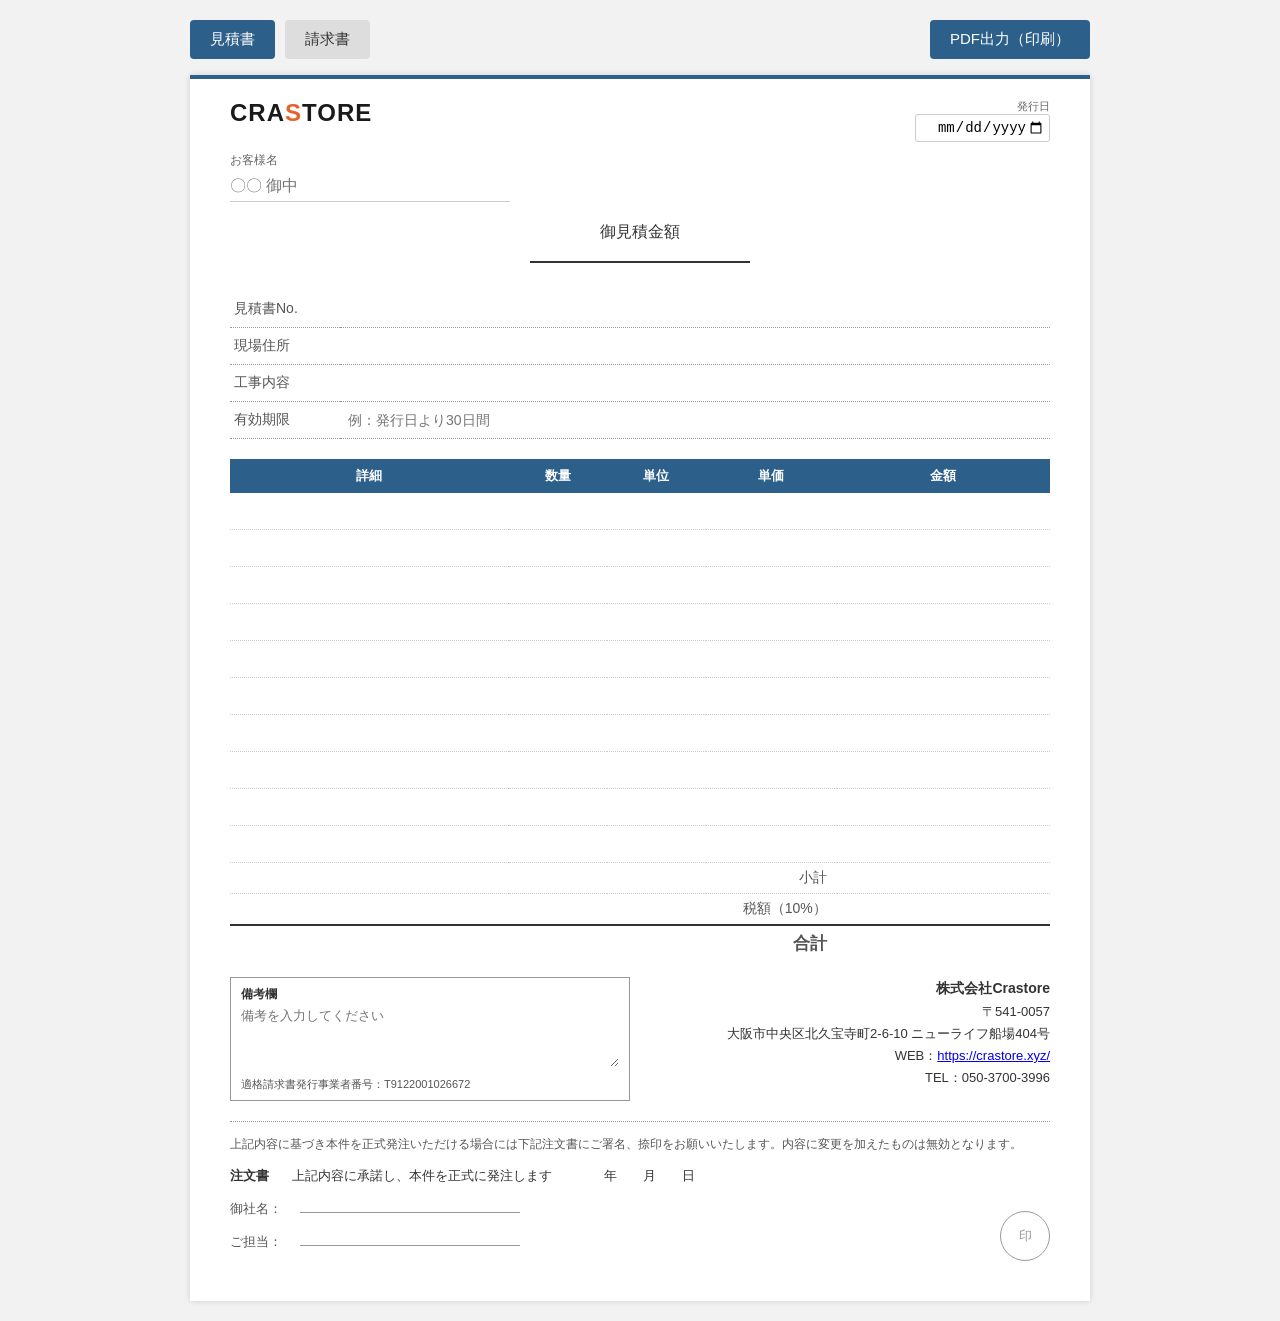
==== index.html @ 9643056b "Crastore見積書・請求書PDF作成アプリを追加し、READMEに経費管理ツールの説明を追記 estimate.htmlのコピーをindex.htmlとして追加し、株式会社ひまわり様向けの請求書サ" ====
<!DOCTYPE html>
<html lang="ja">
<head>
<meta charset="UTF-8">
<meta name="viewport" content="width=device-width, initial-scale=1.0">
<title>Crastore 見積書・請求書作成</title>
<style>
  * { box-sizing: border-box; }
  body {
    font-family: "Hiragino Kaku Gothic ProN", "Yu Gothic", sans-serif;
    background: #f2f2f2;
    margin: 0;
    padding: 20px;
    color: #333;
  }
  .toolbar {
    max-width: 900px;
    margin: 0 auto 16px;
    display: flex;
    gap: 10px;
    align-items: center;
  }
  .toolbar button {
    padding: 10px 20px;
    font-size: 15px;
    border: none;
    border-radius: 4px;
    cursor: pointer;
    background: #ddd;
    color: #333;
  }
  .toolbar button.active {
    background: #2c5f8a;
    color: #fff;
  }
  .toolbar button.print {
    margin-left: auto;
    background: #2c5f8a;
    color: #fff;
  }
  .sheet {
    max-width: 900px;
    margin: 0 auto;
    background: #fff;
    padding: 30px 40px 40px;
    box-shadow: 0 0 6px rgba(0,0,0,0.15);
  }
  .top-line {
    height: 4px;
    background: #2c5f8a;
    margin: -30px -40px 20px;
  }
  .logo-row {
    display: flex;
    justify-content: space-between;
    align-items: flex-start;
    margin-bottom: 10px;
  }
  .logo {
    font-size: 24px;
    font-weight: bold;
    letter-spacing: 1px;
    color: #1a1a1a;
  }
  .logo .accent { color: #e6622d; }
  .doc-date {
    text-align: right;
  }
  .doc-date label {
    display: block;
    font-size: 11px;
    color: #666;
  }
  .doc-date input {
    font-size: 14px;
    padding: 4px;
    border: 1px solid #ccc;
    border-radius: 3px;
    text-align: right;
  }

  .customer-block {
    margin: 10px 0 20px;
  }
  .customer-block label {
    display: block;
    font-size: 12px;
    color: #666;
    margin-bottom: 2px;
  }
  .customer-block input {
    font-size: 16px;
    padding: 6px 0;
    border: none;
    border-bottom: 1px solid #ccc;
    width: 280px;
    background: transparent;
  }

  .amount-box {
    text-align: center;
    margin: 10px 0 24px;
  }
  .amount-box .label {
    font-size: 16px;
    margin-bottom: 6px;
  }
  .amount-box .value {
    font-size: 30px;
    font-weight: bold;
    border-bottom: 2px solid #333;
    display: inline-block;
    padding: 0 30px 4px;
    min-width: 220px;
  }

  .meta-table {
    width: 100%;
    border-collapse: collapse;
    margin-bottom: 20px;
  }
  .meta-table td {
    border-bottom: 1px dotted #999;
    padding: 6px 4px;
    font-size: 14px;
    vertical-align: middle;
  }
  .meta-table td.label {
    width: 110px;
    color: #555;
    white-space: nowrap;
  }
  .meta-table td input {
    width: 100%;
    border: none;
    font-size: 14px;
    padding: 4px;
    background: transparent;
  }

  table.items {
    width: 100%;
    border-collapse: collapse;
    margin-bottom: 16px;
  }
  table.items th {
    background: #2c5f8a;
    color: #fff;
    padding: 8px 6px;
    font-size: 13px;
    text-align: center;
  }
  table.items td {
    border-bottom: 1px dotted #ccc;
    padding: 6px;
    font-size: 14px;
    text-align: center;
  }
  table.items td input {
    width: 100%;
    border: none;
    text-align: center;
    font-size: 14px;
    padding: 4px;
    background: transparent;
  }
  table.items td.item input {
    text-align: left;
  }
  table.items td.amount {
    text-align: right;
    padding-right: 10px;
  }
  table.items tfoot td {
    border-bottom: 1px dotted #ccc;
    font-size: 14px;
    text-align: right;
    padding: 6px 10px;
  }
  table.items tfoot td.label {
    text-align: right;
    color: #555;
    width: 60%;
  }
  table.items tfoot tr.total td {
    border-top: 2px solid #333;
    border-bottom: none;
    font-size: 17px;
    font-weight: bold;
  }

  .bottom-row {
    display: flex;
    gap: 20px;
    margin-bottom: 20px;
  }
  .bottom-row .left, .bottom-row .right {
    flex: 1;
  }
  .remarks-box {
    border: 1px solid #999;
    padding: 8px 10px;
    height: 100%;
    min-height: 110px;
  }
  .remarks-box .title {
    font-size: 12px;
    font-weight: bold;
    margin-bottom: 4px;
  }
  .remarks-box textarea {
    width: 100%;
    height: 60px;
    font-size: 13px;
    border: none;
    resize: vertical;
    background: transparent;
    padding: 0;
  }
  .remarks-box .qualified-no {
    font-size: 11px;
    color: #555;
    margin-top: 6px;
  }
  .company-info {
    font-size: 13px;
    line-height: 1.7;
    text-align: right;
  }
  .company-info .name {
    font-weight: bold;
    font-size: 14px;
  }

  .bank-box {
    border: 1px solid #999;
    border-radius: 4px;
    padding: 14px;
    text-align: center;
    margin: 10px 0 14px;
    font-size: 15px;
    line-height: 1.8;
  }
  .bank-note {
    text-align: center;
    font-size: 13px;
    color: #444;
    line-height: 1.6;
    margin-bottom: 20px;
  }

  .order-section {
    border-top: 1px dotted #999;
    padding-top: 14px;
    font-size: 13px;
  }
  .order-section .heading {
    font-weight: bold;
    margin-bottom: 10px;
  }
  .order-section .heading .sub {
    font-weight: normal;
    margin-left: 10px;
  }
  .order-fields {
    display: flex;
    justify-content: space-between;
    align-items: flex-end;
  }
  .order-fields .field {
    margin-bottom: 10px;
  }
  .order-fields .field label {
    display: inline-block;
    width: 70px;
    color: #555;
  }
  .order-fields .field .line {
    display: inline-block;
    border-bottom: 1px solid #999;
    width: 220px;
    height: 1.4em;
  }
  .order-fields .seal {
    border: 1px solid #999;
    border-radius: 50%;
    width: 50px;
    height: 50px;
    display: flex;
    align-items: center;
    justify-content: center;
    font-size: 13px;
    color: #999;
  }
  .order-note {
    font-size: 12px;
    color: #555;
    margin-bottom: 14px;
  }

  @media print {
    body { background: #fff; padding: 0; }
    .toolbar { display: none; }
    .sheet { box-shadow: none; max-width: 100%; }
    input, textarea {
      border: none !important;
      background: transparent !important;
    }
  }
</style>
</head>
<body>

<div class="toolbar">
  <button id="btnEstimate" class="active">見積書</button>
  <button id="btnInvoice">請求書</button>
  <button id="btnPrint" class="print">PDF出力（印刷）</button>
</div>

<div class="sheet">
  <div class="top-line"></div>

  <div class="logo-row">
    <div class="logo">CRA<span class="accent">S</span>TORE</div>
    <div class="doc-date">
      <label id="docDateLabel">発行日</label>
      <input type="date" id="docDate">
    </div>
  </div>

  <div class="customer-block">
    <label>お客様名</label>
    <input type="text" id="customerName" placeholder="〇〇 御中">
  </div>

  <div class="amount-box">
    <div class="label" id="amountLabel">御見積金額</div>
    <div class="value" id="amountValue">¥0</div>
  </div>

  <table class="meta-table">
    <tr>
      <td class="label" id="docNoLabel">見積書No.</td>
      <td><input type="text" id="docNo" placeholder=""></td>
    </tr>
    <tr>
      <td class="label">現場住所</td>
      <td><input type="text" id="siteLocation"></td>
    </tr>
    <tr>
      <td class="label">工事内容</td>
      <td><input type="text" id="workContent"></td>
    </tr>
    <tr id="rowExpiry">
      <td class="label">有効期限</td>
      <td><input type="text" id="expiry" placeholder="例：発行日より30日間"></td>
    </tr>
    <tr id="rowSchedule" style="display:none;">
      <td class="label">工事日程</td>
      <td><input type="text" id="schedule" placeholder="例：2026/06/10〜2026/06/20"></td>
    </tr>
  </table>

  <table class="items">
    <thead>
      <tr>
        <th style="width:34%">詳細</th>
        <th style="width:12%">数量</th>
        <th style="width:12%">単位</th>
        <th style="width:16%">単価</th>
        <th style="width:26%">金額</th>
      </tr>
    </thead>
    <tbody id="itemsBody"></tbody>
    <tfoot>
      <tr><td class="label" colspan="4">小計</td><td id="subtotal">¥0</td></tr>
      <tr><td class="label" colspan="4">税額（10%）</td><td id="tax">¥0</td></tr>
      <tr class="total"><td class="label" colspan="4">合計</td><td id="total">¥0</td></tr>
    </tfoot>
  </table>

  <div id="bankSection" style="display:none;">
    <div class="bank-box">
      三井住友銀行　若江岩田 支店<br>
      普通　1489227　ｶ)ｸﾗｽﾄｱ
    </div>
    <div class="bank-note">
      お支払いは上記口座にお願いします<br>
      今後ともどうぞよろしくお願い申し上げます
    </div>
  </div>

  <div class="bottom-row">
    <div class="left">
      <div class="remarks-box">
        <div class="title">備考欄</div>
        <textarea id="remarks" placeholder="備考を入力してください"></textarea>
        <div class="qualified-no">適格請求書発行事業者番号：T9122001026672</div>
      </div>
    </div>
    <div class="right">
      <div class="company-info">
        <div class="name">株式会社Crastore</div>
        〒541-0057<br>
        大阪市中央区北久宝寺町2-6-10 ニューライフ船場404号<br>
        WEB：<a href="https://crastore.xyz/" target="_blank" rel="noopener">https://crastore.xyz/</a><br>
        TEL：050-3700-3996
      </div>
    </div>
  </div>

  <div id="orderSection" class="order-section">
    <div class="order-note">上記内容に基づき本件を正式発注いただける場合には下記注文書にご署名、捺印をお願いいたします。内容に変更を加えたものは無効となります。</div>
    <div class="heading">注文書　<span class="sub">上記内容に承諾し、本件を正式に発注します　　　　年　　月　　日</span></div>
    <div class="order-fields">
      <div>
        <div class="field"><label>御社名：</label><span class="line"></span></div>
        <div class="field"><label>ご担当：</label><span class="line"></span></div>
      </div>
      <div class="seal">印</div>
    </div>
  </div>
</div>

<script>
  const ROW_COUNT = 10;
  const itemsBody = document.getElementById('itemsBody');

  for (let i = 0; i < ROW_COUNT; i++) {
    const tr = document.createElement('tr');
    tr.innerHTML = `
      <td class="item"><input type="text" class="item-name"></td>
      <td><input type="number" class="item-qty" min="0" step="any"></td>
      <td><input type="text" class="item-unit"></td>
      <td><input type="number" class="item-price" min="0" step="any"></td>
      <td class="amount"><span class="item-amount">¥0</span></td>
    `;
    itemsBody.appendChild(tr);
  }

  function formatYen(num) {
    if (!num) return '';
    return '¥' + Math.round(num).toLocaleString('ja-JP');
  }

  function recalc() {
    let subtotal = 0;
    document.querySelectorAll('#itemsBody tr').forEach(tr => {
      const qty = parseFloat(tr.querySelector('.item-qty').value) || 0;
      const price = parseFloat(tr.querySelector('.item-price').value) || 0;
      const amount = qty * price;
      tr.querySelector('.item-amount').textContent = formatYen(amount);
      subtotal += amount;
    });
    const tax = subtotal * 0.1;
    const total = subtotal + tax;
    document.getElementById('subtotal').textContent = formatYen(subtotal);
    document.getElementById('tax').textContent = formatYen(tax);
    document.getElementById('total').textContent = formatYen(total);
    document.getElementById('amountValue').textContent = formatYen(total);
  }

  itemsBody.addEventListener('input', recalc);
  recalc();

  // 見積書 / 請求書 切り替え
  const btnEstimate = document.getElementById('btnEstimate');
  const btnInvoice = document.getElementById('btnInvoice');
  const amountLabel = document.getElementById('amountLabel');
  const docDateLabel = document.getElementById('docDateLabel');
  const docNoLabel = document.getElementById('docNoLabel');
  const rowExpiry = document.getElementById('rowExpiry');
  const rowSchedule = document.getElementById('rowSchedule');
  const bankSection = document.getElementById('bankSection');
  const orderSection = document.getElementById('orderSection');

  function setMode(mode) {
    if (mode === 'estimate') {
      amountLabel.textContent = '御見積金額';
      docDateLabel.textContent = '発行日';
      docNoLabel.textContent = '見積書No.';
      rowExpiry.style.display = '';
      rowSchedule.style.display = 'none';
      bankSection.style.display = 'none';
      orderSection.style.display = '';
      btnEstimate.classList.add('active');
      btnInvoice.classList.remove('active');
    } else {
      amountLabel.textContent = '御請求金額';
      docDateLabel.textContent = '請求日';
      docNoLabel.textContent = '請求書No.';
      rowExpiry.style.display = 'none';
      rowSchedule.style.display = '';
      bankSection.style.display = '';
      orderSection.style.display = 'none';
      btnInvoice.classList.add('active');
      btnEstimate.classList.remove('active');
    }
  }

  btnEstimate.addEventListener('click', () => setMode('estimate'));
  btnInvoice.addEventListener('click', () => setMode('invoice'));

  // PDF出力（印刷ダイアログから保存）
  document.getElementById('btnPrint').addEventListener('click', () => {
    window.print();
  });
</script>

</body>
</html>
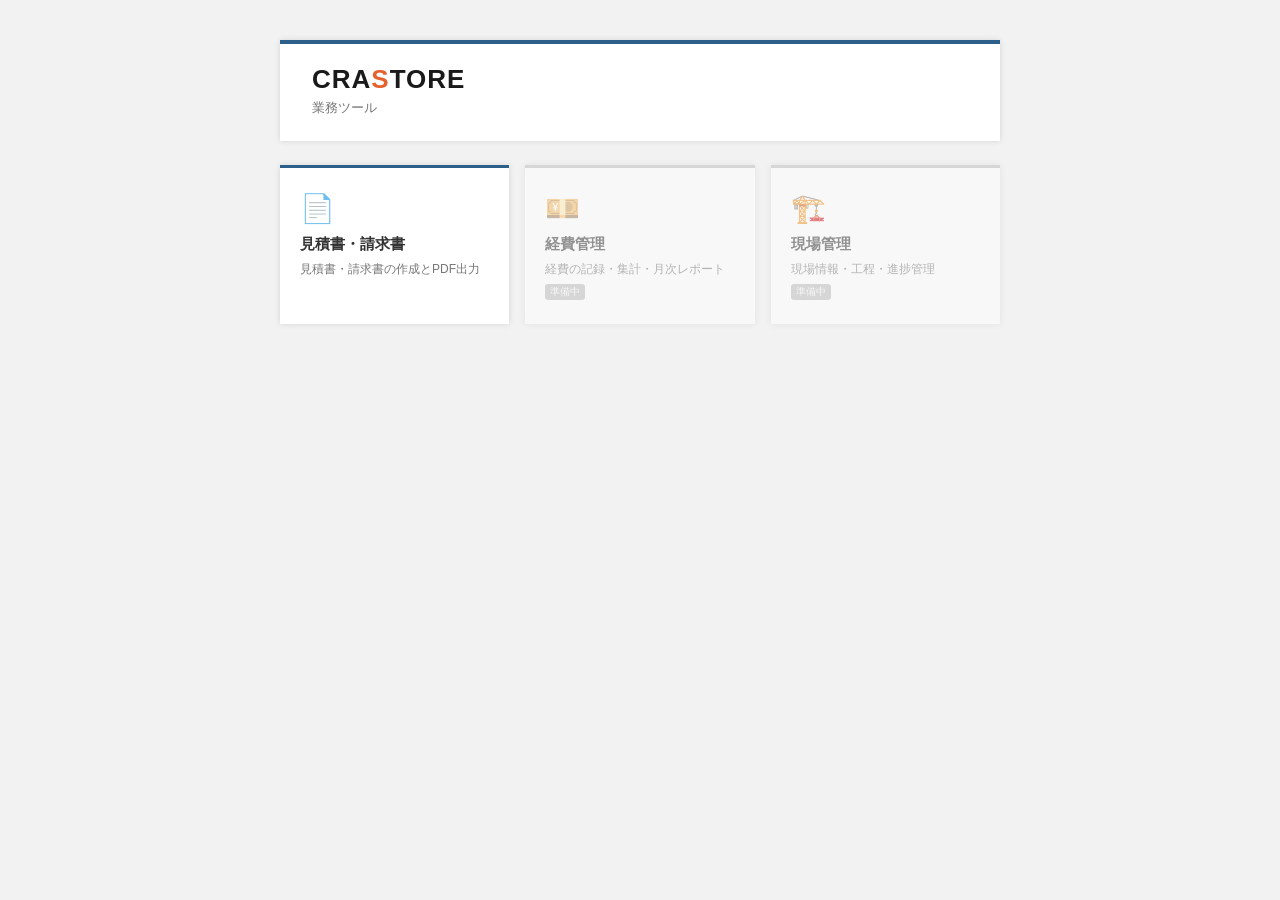
==== commit 16405b6d: "Add index.html as GitHub Pages portal for business tools https://claude.ai/code/session_01VLthiR3ATq" ====
--- a/index.html
+++ b/index.html
@@ -3,509 +3,124 @@
 <head>
 <meta charset="UTF-8">
 <meta name="viewport" content="width=device-width, initial-scale=1.0">
-<title>Crastore 見積書・請求書作成</title>
+<title>Crastore 業務ツール</title>
 <style>
   * { box-sizing: border-box; }
   body {
     font-family: "Hiragino Kaku Gothic ProN", "Yu Gothic", sans-serif;
     background: #f2f2f2;
     margin: 0;
-    padding: 20px;
+    padding: 40px 20px;
     color: #333;
   }
-  .toolbar {
-    max-width: 900px;
-    margin: 0 auto 16px;
-    display: flex;
-    gap: 10px;
-    align-items: center;
+  .container {
+    max-width: 720px;
+    margin: 0 auto;
   }
-  .toolbar button {
-    padding: 10px 20px;
-    font-size: 15px;
-    border: none;
-    border-radius: 4px;
-    cursor: pointer;
-    background: #ddd;
-    color: #333;
+  .header {
+    background: #fff;
+    padding: 24px 32px;
+    box-shadow: 0 0 6px rgba(0,0,0,0.12);
+    margin-bottom: 24px;
   }
-  .toolbar button.active {
-    background: #2c5f8a;
-    color: #fff;
-  }
-  .toolbar button.print {
-    margin-left: auto;
-    background: #2c5f8a;
-    color: #fff;
-  }
-  .sheet {
-    max-width: 900px;
-    margin: 0 auto;
-    background: #fff;
-    padding: 30px 40px 40px;
-    box-shadow: 0 0 6px rgba(0,0,0,0.15);
-  }
-  .top-line {
+  .header-top {
     height: 4px;
     background: #2c5f8a;
-    margin: -30px -40px 20px;
-  }
-  .logo-row {
-    display: flex;
-    justify-content: space-between;
-    align-items: flex-start;
-    margin-bottom: 10px;
+    margin: -24px -32px 20px;
   }
   .logo {
-    font-size: 24px;
+    font-size: 26px;
     font-weight: bold;
     letter-spacing: 1px;
     color: #1a1a1a;
   }
   .logo .accent { color: #e6622d; }
-  .doc-date {
-    text-align: right;
+  .logo-sub {
+    font-size: 13px;
+    color: #777;
+    margin-top: 4px;
   }
-  .doc-date label {
+  .tools-grid {
+    display: grid;
+    grid-template-columns: repeat(auto-fill, minmax(200px, 1fr));
+    gap: 16px;
+  }
+  .tool-card {
+    background: #fff;
+    padding: 24px 20px;
+    box-shadow: 0 0 6px rgba(0,0,0,0.12);
+    text-decoration: none;
+    color: #333;
     display: block;
-    font-size: 11px;
-    color: #666;
+    border-top: 3px solid #2c5f8a;
+    transition: box-shadow 0.15s;
   }
-  .doc-date input {
-    font-size: 14px;
-    padding: 4px;
-    border: 1px solid #ccc;
-    border-radius: 3px;
-    text-align: right;
+  .tool-card:hover {
+    box-shadow: 0 2px 12px rgba(44,95,138,0.25);
   }
-
-  .customer-block {
-    margin: 10px 0 20px;
+  .tool-card.disabled {
+    opacity: 0.5;
+    pointer-events: none;
+    border-top-color: #bbb;
   }
-  .customer-block label {
-    display: block;
-    font-size: 12px;
-    color: #666;
-    margin-bottom: 2px;
+  .tool-icon {
+    font-size: 28px;
+    margin-bottom: 10px;
   }
-  .customer-block input {
-    font-size: 16px;
-    padding: 6px 0;
-    border: none;
-    border-bottom: 1px solid #ccc;
-    width: 280px;
-    background: transparent;
-  }
-
-  .amount-box {
-    text-align: center;
-    margin: 10px 0 24px;
-  }
-  .amount-box .label {
-    font-size: 16px;
+  .tool-title {
+    font-size: 15px;
+    font-weight: bold;
     margin-bottom: 6px;
   }
-  .amount-box .value {
-    font-size: 30px;
-    font-weight: bold;
-    border-bottom: 2px solid #333;
+  .tool-desc {
+    font-size: 12px;
+    color: #777;
+    line-height: 1.5;
+  }
+  .badge {
     display: inline-block;
-    padding: 0 30px 4px;
-    min-width: 220px;
-  }
-
-  .meta-table {
-    width: 100%;
-    border-collapse: collapse;
-    margin-bottom: 20px;
-  }
-  .meta-table td {
-    border-bottom: 1px dotted #999;
-    padding: 6px 4px;
-    font-size: 14px;
-    vertical-align: middle;
-  }
-  .meta-table td.label {
-    width: 110px;
-    color: #555;
-    white-space: nowrap;
-  }
-  .meta-table td input {
-    width: 100%;
-    border: none;
-    font-size: 14px;
-    padding: 4px;
-    background: transparent;
-  }
-
-  table.items {
-    width: 100%;
-    border-collapse: collapse;
-    margin-bottom: 16px;
-  }
-  table.items th {
-    background: #2c5f8a;
+    font-size: 10px;
+    background: #bbb;
     color: #fff;
-    padding: 8px 6px;
-    font-size: 13px;
-    text-align: center;
-  }
-  table.items td {
-    border-bottom: 1px dotted #ccc;
-    padding: 6px;
-    font-size: 14px;
-    text-align: center;
-  }
-  table.items td input {
-    width: 100%;
-    border: none;
-    text-align: center;
-    font-size: 14px;
-    padding: 4px;
-    background: transparent;
-  }
-  table.items td.item input {
-    text-align: left;
-  }
-  table.items td.amount {
-    text-align: right;
-    padding-right: 10px;
-  }
-  table.items tfoot td {
-    border-bottom: 1px dotted #ccc;
-    font-size: 14px;
-    text-align: right;
-    padding: 6px 10px;
-  }
-  table.items tfoot td.label {
-    text-align: right;
-    color: #555;
-    width: 60%;
-  }
-  table.items tfoot tr.total td {
-    border-top: 2px solid #333;
-    border-bottom: none;
-    font-size: 17px;
-    font-weight: bold;
-  }
-
-  .bottom-row {
-    display: flex;
-    gap: 20px;
-    margin-bottom: 20px;
-  }
-  .bottom-row .left, .bottom-row .right {
-    flex: 1;
-  }
-  .remarks-box {
-    border: 1px solid #999;
-    padding: 8px 10px;
-    height: 100%;
-    min-height: 110px;
-  }
-  .remarks-box .title {
-    font-size: 12px;
-    font-weight: bold;
-    margin-bottom: 4px;
-  }
-  .remarks-box textarea {
-    width: 100%;
-    height: 60px;
-    font-size: 13px;
-    border: none;
-    resize: vertical;
-    background: transparent;
-    padding: 0;
-  }
-  .remarks-box .qualified-no {
-    font-size: 11px;
-    color: #555;
+    border-radius: 3px;
+    padding: 1px 5px;
     margin-top: 6px;
-  }
-  .company-info {
-    font-size: 13px;
-    line-height: 1.7;
-    text-align: right;
-  }
-  .company-info .name {
-    font-weight: bold;
-    font-size: 14px;
-  }
-
-  .bank-box {
-    border: 1px solid #999;
-    border-radius: 4px;
-    padding: 14px;
-    text-align: center;
-    margin: 10px 0 14px;
-    font-size: 15px;
-    line-height: 1.8;
-  }
-  .bank-note {
-    text-align: center;
-    font-size: 13px;
-    color: #444;
-    line-height: 1.6;
-    margin-bottom: 20px;
-  }
-
-  .order-section {
-    border-top: 1px dotted #999;
-    padding-top: 14px;
-    font-size: 13px;
-  }
-  .order-section .heading {
-    font-weight: bold;
-    margin-bottom: 10px;
-  }
-  .order-section .heading .sub {
-    font-weight: normal;
-    margin-left: 10px;
-  }
-  .order-fields {
-    display: flex;
-    justify-content: space-between;
-    align-items: flex-end;
-  }
-  .order-fields .field {
-    margin-bottom: 10px;
-  }
-  .order-fields .field label {
-    display: inline-block;
-    width: 70px;
-    color: #555;
-  }
-  .order-fields .field .line {
-    display: inline-block;
-    border-bottom: 1px solid #999;
-    width: 220px;
-    height: 1.4em;
-  }
-  .order-fields .seal {
-    border: 1px solid #999;
-    border-radius: 50%;
-    width: 50px;
-    height: 50px;
-    display: flex;
-    align-items: center;
-    justify-content: center;
-    font-size: 13px;
-    color: #999;
-  }
-  .order-note {
-    font-size: 12px;
-    color: #555;
-    margin-bottom: 14px;
-  }
-
-  @media print {
-    body { background: #fff; padding: 0; }
-    .toolbar { display: none; }
-    .sheet { box-shadow: none; max-width: 100%; }
-    input, textarea {
-      border: none !important;
-      background: transparent !important;
-    }
   }
 </style>
 </head>
 <body>
+<div class="container">
 
-<div class="toolbar">
-  <button id="btnEstimate" class="active">見積書</button>
-  <button id="btnInvoice">請求書</button>
-  <button id="btnPrint" class="print">PDF出力（印刷）</button>
-</div>
-
-<div class="sheet">
-  <div class="top-line"></div>
-
-  <div class="logo-row">
+  <div class="header">
+    <div class="header-top"></div>
     <div class="logo">CRA<span class="accent">S</span>TORE</div>
-    <div class="doc-date">
-      <label id="docDateLabel">発行日</label>
-      <input type="date" id="docDate">
-    </div>
+    <div class="logo-sub">業務ツール</div>
   </div>
 
-  <div class="customer-block">
-    <label>お客様名</label>
-    <input type="text" id="customerName" placeholder="〇〇 御中">
+  <div class="tools-grid">
+
+    <a class="tool-card" href="estimate.html">
+      <div class="tool-icon">📄</div>
+      <div class="tool-title">見積書・請求書</div>
+      <div class="tool-desc">見積書・請求書の作成とPDF出力</div>
+    </a>
+
+    <div class="tool-card disabled">
+      <div class="tool-icon">💴</div>
+      <div class="tool-title">経費管理</div>
+      <div class="tool-desc">経費の記録・集計・月次レポート</div>
+      <span class="badge">準備中</span>
+    </div>
+
+    <div class="tool-card disabled">
+      <div class="tool-icon">🏗️</div>
+      <div class="tool-title">現場管理</div>
+      <div class="tool-desc">現場情報・工程・進捗管理</div>
+      <span class="badge">準備中</span>
+    </div>
+
   </div>
 
-  <div class="amount-box">
-    <div class="label" id="amountLabel">御見積金額</div>
-    <div class="value" id="amountValue">¥0</div>
-  </div>
-
-  <table class="meta-table">
-    <tr>
-      <td class="label" id="docNoLabel">見積書No.</td>
-      <td><input type="text" id="docNo" placeholder=""></td>
-    </tr>
-    <tr>
-      <td class="label">現場住所</td>
-      <td><input type="text" id="siteLocation"></td>
-    </tr>
-    <tr>
-      <td class="label">工事内容</td>
-      <td><input type="text" id="workContent"></td>
-    </tr>
-    <tr id="rowExpiry">
-      <td class="label">有効期限</td>
-      <td><input type="text" id="expiry" placeholder="例：発行日より30日間"></td>
-    </tr>
-    <tr id="rowSchedule" style="display:none;">
-      <td class="label">工事日程</td>
-      <td><input type="text" id="schedule" placeholder="例：2026/06/10〜2026/06/20"></td>
-    </tr>
-  </table>
-
-  <table class="items">
-    <thead>
-      <tr>
-        <th style="width:34%">詳細</th>
-        <th style="width:12%">数量</th>
-        <th style="width:12%">単位</th>
-        <th style="width:16%">単価</th>
-        <th style="width:26%">金額</th>
-      </tr>
-    </thead>
-    <tbody id="itemsBody"></tbody>
-    <tfoot>
-      <tr><td class="label" colspan="4">小計</td><td id="subtotal">¥0</td></tr>
-      <tr><td class="label" colspan="4">税額（10%）</td><td id="tax">¥0</td></tr>
-      <tr class="total"><td class="label" colspan="4">合計</td><td id="total">¥0</td></tr>
-    </tfoot>
-  </table>
-
-  <div id="bankSection" style="display:none;">
-    <div class="bank-box">
-      三井住友銀行　若江岩田 支店<br>
-      普通　1489227　ｶ)ｸﾗｽﾄｱ
-    </div>
-    <div class="bank-note">
-      お支払いは上記口座にお願いします<br>
-      今後ともどうぞよろしくお願い申し上げます
-    </div>
-  </div>
-
-  <div class="bottom-row">
-    <div class="left">
-      <div class="remarks-box">
-        <div class="title">備考欄</div>
-        <textarea id="remarks" placeholder="備考を入力してください"></textarea>
-        <div class="qualified-no">適格請求書発行事業者番号：T9122001026672</div>
-      </div>
-    </div>
-    <div class="right">
-      <div class="company-info">
-        <div class="name">株式会社Crastore</div>
-        〒541-0057<br>
-        大阪市中央区北久宝寺町2-6-10 ニューライフ船場404号<br>
-        WEB：<a href="https://crastore.xyz/" target="_blank" rel="noopener">https://crastore.xyz/</a><br>
-        TEL：050-3700-3996
-      </div>
-    </div>
-  </div>
-
-  <div id="orderSection" class="order-section">
-    <div class="order-note">上記内容に基づき本件を正式発注いただける場合には下記注文書にご署名、捺印をお願いいたします。内容に変更を加えたものは無効となります。</div>
-    <div class="heading">注文書　<span class="sub">上記内容に承諾し、本件を正式に発注します　　　　年　　月　　日</span></div>
-    <div class="order-fields">
-      <div>
-        <div class="field"><label>御社名：</label><span class="line"></span></div>
-        <div class="field"><label>ご担当：</label><span class="line"></span></div>
-      </div>
-      <div class="seal">印</div>
-    </div>
-  </div>
 </div>
-
-<script>
-  const ROW_COUNT = 10;
-  const itemsBody = document.getElementById('itemsBody');
-
-  for (let i = 0; i < ROW_COUNT; i++) {
-    const tr = document.createElement('tr');
-    tr.innerHTML = `
-      <td class="item"><input type="text" class="item-name"></td>
-      <td><input type="number" class="item-qty" min="0" step="any"></td>
-      <td><input type="text" class="item-unit"></td>
-      <td><input type="number" class="item-price" min="0" step="any"></td>
-      <td class="amount"><span class="item-amount">¥0</span></td>
-    `;
-    itemsBody.appendChild(tr);
-  }
-
-  function formatYen(num) {
-    if (!num) return '';
-    return '¥' + Math.round(num).toLocaleString('ja-JP');
-  }
-
-  function recalc() {
-    let subtotal = 0;
-    document.querySelectorAll('#itemsBody tr').forEach(tr => {
-      const qty = parseFloat(tr.querySelector('.item-qty').value) || 0;
-      const price = parseFloat(tr.querySelector('.item-price').value) || 0;
-      const amount = qty * price;
-      tr.querySelector('.item-amount').textContent = formatYen(amount);
-      subtotal += amount;
-    });
-    const tax = subtotal * 0.1;
-    const total = subtotal + tax;
-    document.getElementById('subtotal').textContent = formatYen(subtotal);
-    document.getElementById('tax').textContent = formatYen(tax);
-    document.getElementById('total').textContent = formatYen(total);
-    document.getElementById('amountValue').textContent = formatYen(total);
-  }
-
-  itemsBody.addEventListener('input', recalc);
-  recalc();
-
-  // 見積書 / 請求書 切り替え
-  const btnEstimate = document.getElementById('btnEstimate');
-  const btnInvoice = document.getElementById('btnInvoice');
-  const amountLabel = document.getElementById('amountLabel');
-  const docDateLabel = document.getElementById('docDateLabel');
-  const docNoLabel = document.getElementById('docNoLabel');
-  const rowExpiry = document.getElementById('rowExpiry');
-  const rowSchedule = document.getElementById('rowSchedule');
-  const bankSection = document.getElementById('bankSection');
-  const orderSection = document.getElementById('orderSection');
-
-  function setMode(mode) {
-    if (mode === 'estimate') {
-      amountLabel.textContent = '御見積金額';
-      docDateLabel.textContent = '発行日';
-      docNoLabel.textContent = '見積書No.';
-      rowExpiry.style.display = '';
-      rowSchedule.style.display = 'none';
-      bankSection.style.display = 'none';
-      orderSection.style.display = '';
-      btnEstimate.classList.add('active');
-      btnInvoice.classList.remove('active');
-    } else {
-      amountLabel.textContent = '御請求金額';
-      docDateLabel.textContent = '請求日';
-      docNoLabel.textContent = '請求書No.';
-      rowExpiry.style.display = 'none';
-      rowSchedule.style.display = '';
-      bankSection.style.display = '';
-      orderSection.style.display = 'none';
-      btnInvoice.classList.add('active');
-      btnEstimate.classList.remove('active');
-    }
-  }
-
-  btnEstimate.addEventListener('click', () => setMode('estimate'));
-  btnInvoice.addEventListener('click', () => setMode('invoice'));
-
-  // PDF出力（印刷ダイアログから保存）
-  document.getElementById('btnPrint').addEventListener('click', () => {
-    window.print();
-  });
-</script>
-
 </body>
 </html>
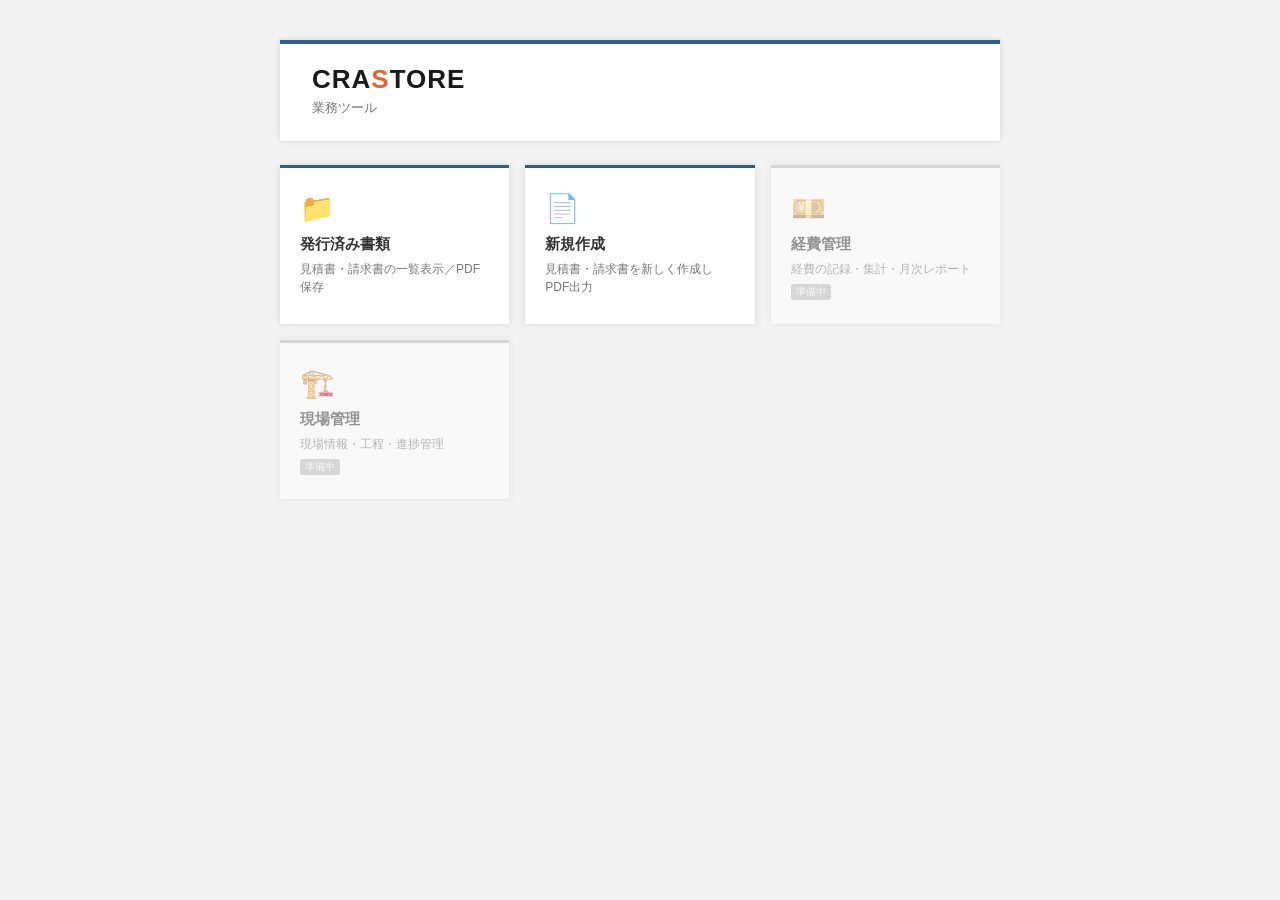
==== commit 667bdc47: "敬称トグル（御中/様）追加、書類一覧・JSONシステム追加 - estimate.html: 宛名の敬称をタップで御中↔様に切替できるように変更 - estimate.html: ?doc=<No> " ====
--- a/index.html
+++ b/index.html
@@ -99,10 +99,16 @@
 
   <div class="tools-grid">
 
+    <a class="tool-card" href="documents.html">
+      <div class="tool-icon">📁</div>
+      <div class="tool-title">発行済み書類</div>
+      <div class="tool-desc">見積書・請求書の一覧表示／PDF保存</div>
+    </a>
+
     <a class="tool-card" href="estimate.html">
       <div class="tool-icon">📄</div>
-      <div class="tool-title">見積書・請求書</div>
-      <div class="tool-desc">見積書・請求書の作成とPDF出力</div>
+      <div class="tool-title">新規作成</div>
+      <div class="tool-desc">見積書・請求書を新しく作成しPDF出力</div>
     </a>
 
     <div class="tool-card disabled">
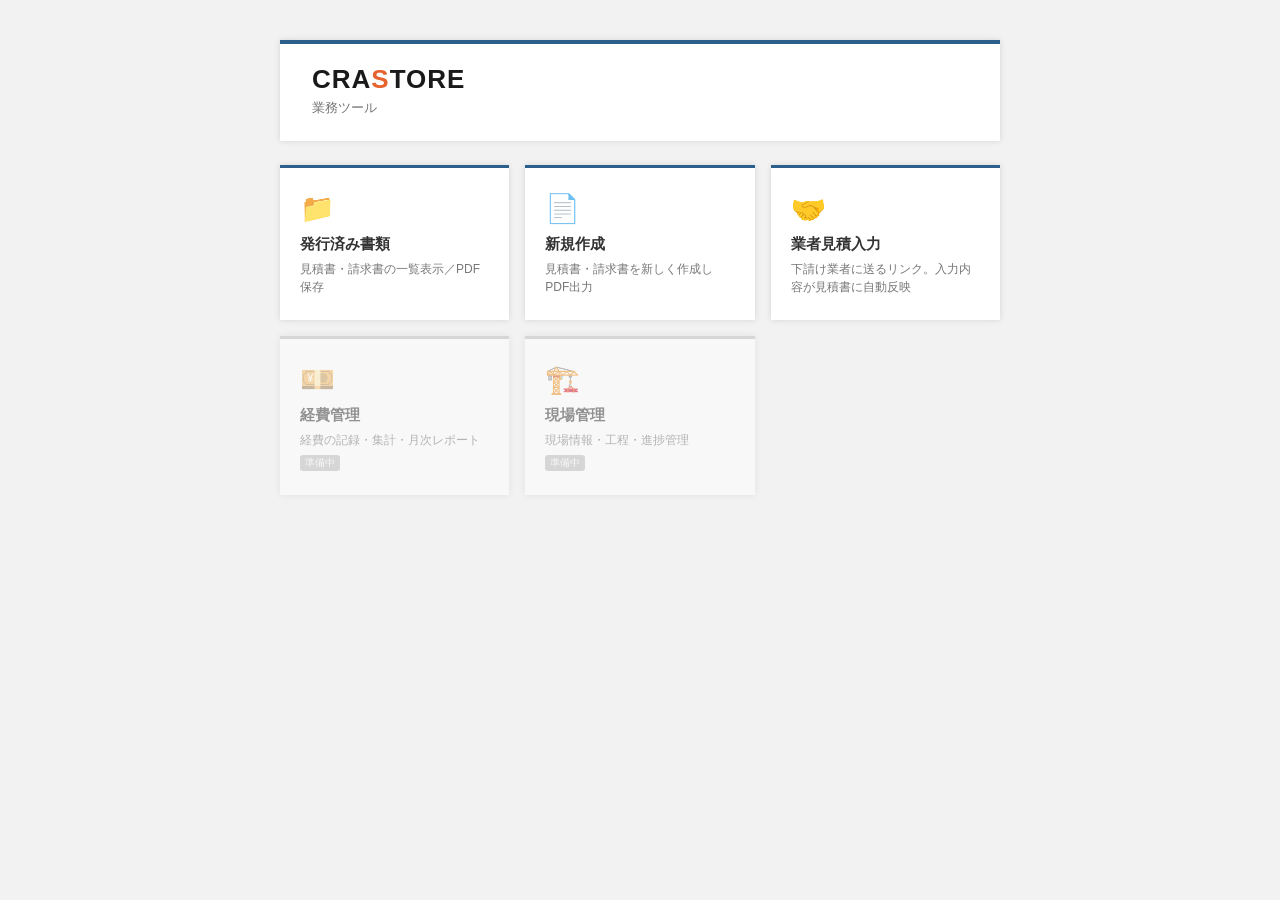
==== commit 09a3ff21: "業者見積入力フォーム(vendor.html)追加 - vendor.html: 下請け業者が項目・金額を入力し送信用リンクを生成 - estimate.html: ?d=<base64> で下書きデ" ====
--- a/index.html
+++ b/index.html
@@ -111,6 +111,12 @@
       <div class="tool-desc">見積書・請求書を新しく作成しPDF出力</div>
     </a>
 
+    <a class="tool-card" href="vendor.html">
+      <div class="tool-icon">🤝</div>
+      <div class="tool-title">業者見積入力</div>
+      <div class="tool-desc">下請け業者に送るリンク。入力内容が見積書に自動反映</div>
+    </a>
+
     <div class="tool-card disabled">
       <div class="tool-icon">💴</div>
       <div class="tool-title">経費管理</div>
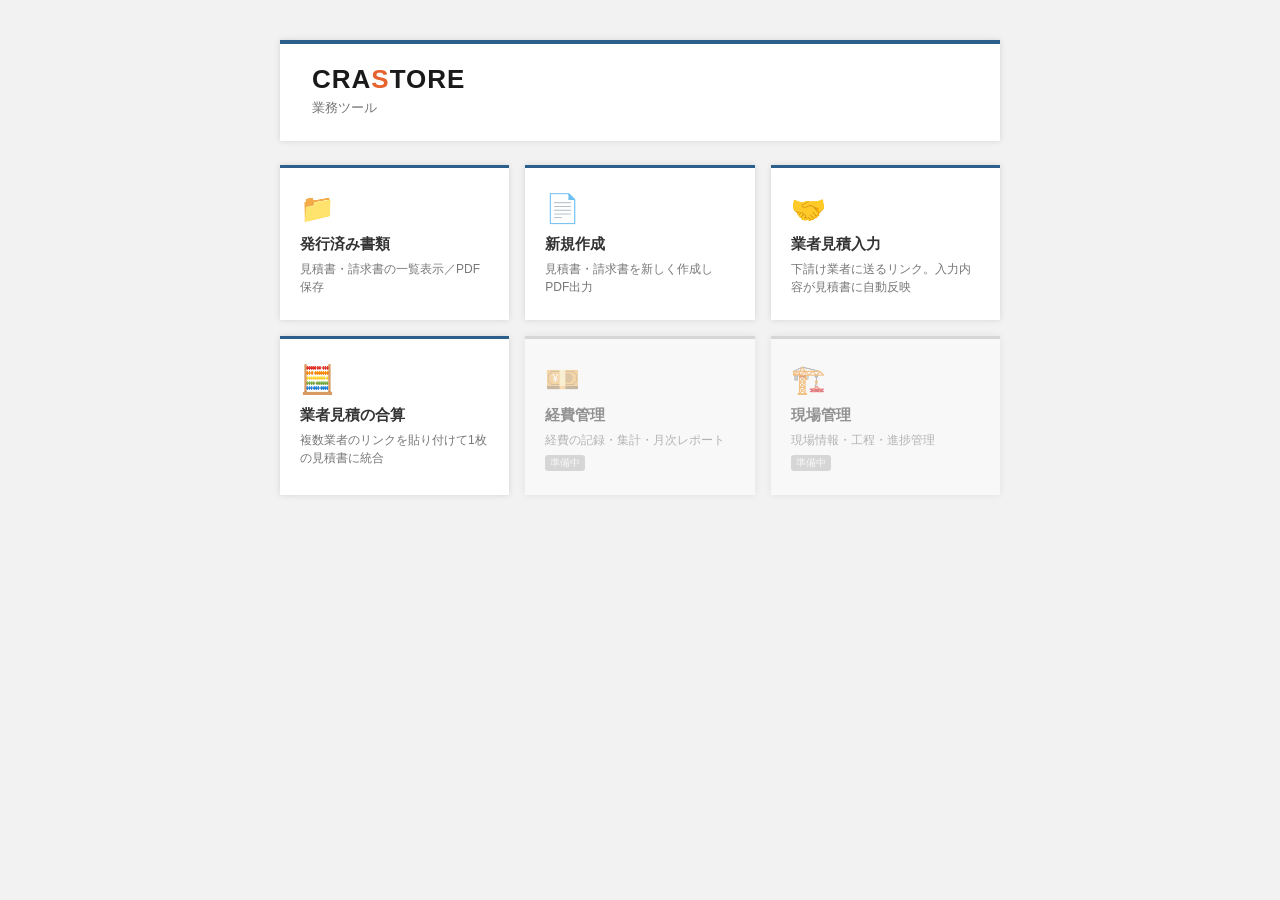
==== commit 4368a019: "業者見積の合算ページ(combine.html)追加 - 複数業者の返信リンクをまとめて貼り付けて読み込み - 業者ごとの小計表示・項目の取捨選択・単価の上乗せ編集 - 業者単位の並べ替え（工程順） " ====
--- a/index.html
+++ b/index.html
@@ -117,6 +117,12 @@
       <div class="tool-desc">下請け業者に送るリンク。入力内容が見積書に自動反映</div>
     </a>
 
+    <a class="tool-card" href="combine.html">
+      <div class="tool-icon">🧮</div>
+      <div class="tool-title">業者見積の合算</div>
+      <div class="tool-desc">複数業者のリンクを貼り付けて1枚の見積書に統合</div>
+    </a>
+
     <div class="tool-card disabled">
       <div class="tool-icon">💴</div>
       <div class="tool-title">経費管理</div>
